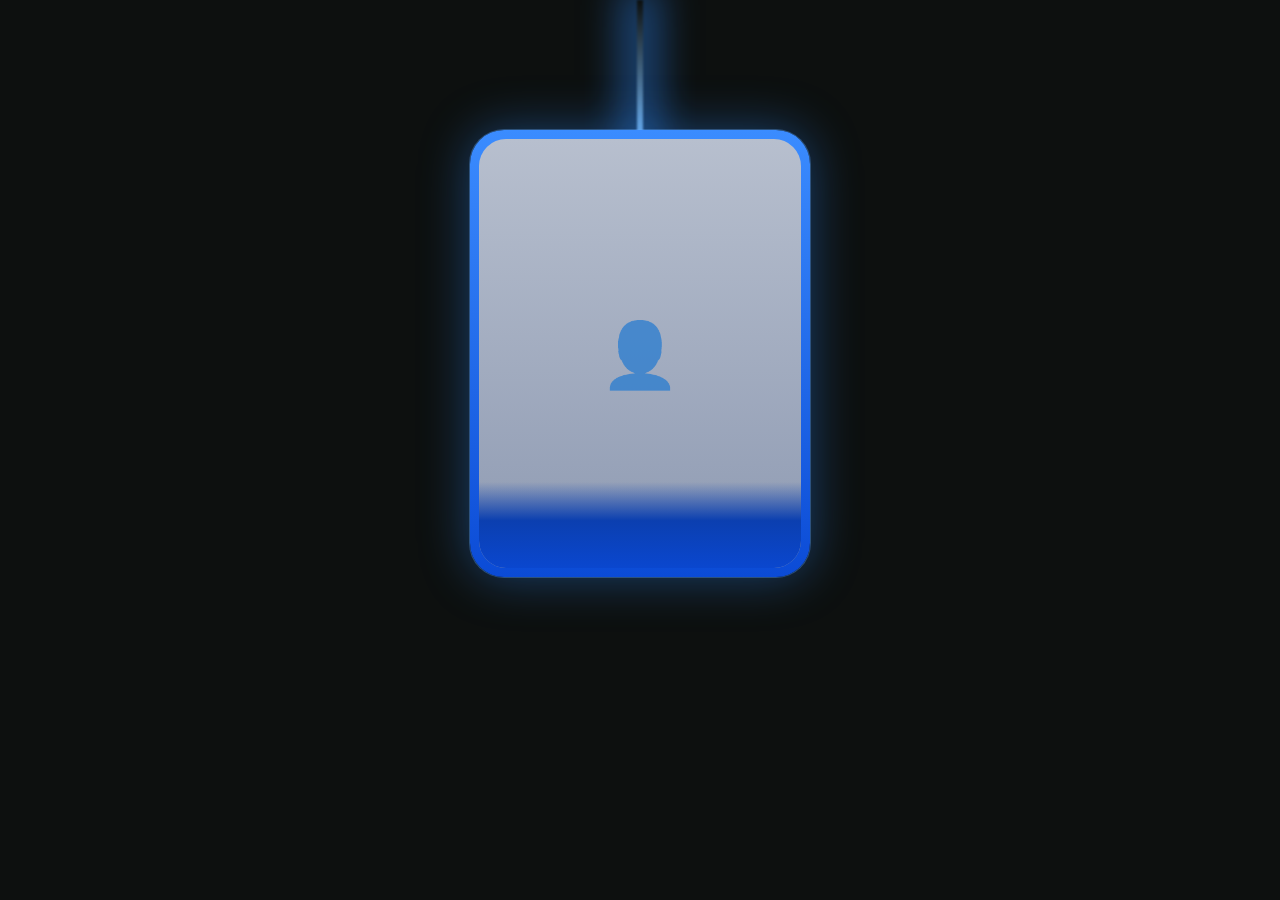
==== index.html @ 669aaea8 "Add files via upload" ====
<!DOCTYPE html>
<html lang="bn">
<head>
<meta charset="UTF-8">
<meta name="viewport" content="width=device-width, initial-scale=1">
<title>Profile</title>
<link rel="preconnect" href="https://fonts.googleapis.com">
<link rel="preconnect" href="https://fonts.gstatic.com" crossorigin>
<link href="https://fonts.googleapis.com/css2?family=Hind+Siliguri:wght@400;600&family=Inter:wght@400;600;800&display=swap" rel="stylesheet">
<link rel="stylesheet" href="style.css">
</head>
<body>
<div class="bgwords" id="bgwords" aria-hidden="true"></div>
<div class="beam" aria-hidden="true"></div>
<main>
  <div id="me"></div>
  <h3 class="sec hidden" id="membersTitle">আমাদের মেম্বার</h3>
  <div class="grid" id="members"></div>
</main>
<script src="data.js"></script>
<script>
function esc(s){return String(s).replace(/[&<>"']/g,c=>({'&':'&amp;','<':'&lt;','>':'&gt;','"':'&quot;',"'":'&#39;'}[c]))}
function safeUrl(u){return /^(https?:|mailto:|tel:)/i.test(u)?u:""}
function cardHTML(p,small){
  const photo = p.photo
    ? `<img class="photo" src="${esc(p.photo)}" alt="${esc(p.name||'ছবি')}">`
    : `<div class="ph" aria-hidden="true">👤</div>`;
  const c=safeUrl(p.contact||""), ch=safeUrl(p.chat||"");
  return `<article class="card${small?' small':''}"><div class="inner">${photo}
    <div class="info">
      ${p.name?`<h2>${esc(p.name)}</h2>`:''}
      ${p.age?`<div class="age">বয়স ${esc(p.age)}</div>`:''}
      ${p.about?`<p>${esc(p.about)}</p>`:''}
      <div class="actions">
        ${c?`<a class="btn" href="${esc(c)}" target="_blank" rel="noopener">Contact</a>`:''}
        ${ch?`<a class="btn alt" href="${esc(ch)}" target="_blank" rel="noopener">Chat</a>`:''}
      </div>
    </div></div></article>`;
}
if(SITE.title) document.title=SITE.title;
document.getElementById('bgwords').innerHTML=SITE.backgroundWords.filter(Boolean).map(w=>`<span>${esc(w)}</span>`).join('');
document.getElementById('me').innerHTML=cardHTML(ME,false);
const list=MEMBERS.filter(m=>m.name||m.photo||m.about);
if(list.length){
  document.getElementById('membersTitle').classList.remove('hidden');
  document.getElementById('members').innerHTML=list.map(m=>cardHTML(m,true)).join('');
}
</script>
</body>
</html>
---- style.css ----
:root{
  --bg:#0d100f; --blue:#2f8bff; --blue-deep:#0b4bd6; --ink:#fff; --muted:#c7d6f2;
  --btn:#ececec; --btn-ink:#111;
}
*{box-sizing:border-box;margin:0}
html{background:var(--bg)}
body{
  font-family:"Inter","Hind Siliguri",system-ui,sans-serif;color:var(--ink);
  min-height:100vh;position:relative;overflow-x:hidden;
  padding:0 20px 80px;
}
/* পেছনের বড় লেখা */
.bgwords{position:fixed;inset:0;z-index:0;pointer-events:none;overflow:hidden}
.bgwords span{position:absolute;left:4vw;font-weight:800;font-size:clamp(60px,16vw,220px);
  color:#121c2b;line-height:1;white-space:nowrap}
.bgwords span:first-child{top:2vh}
.bgwords span:last-child{bottom:2vh}
/* ওপর থেকে নীল আলো */
.beam{position:absolute;top:0;left:50%;width:6px;height:150px;transform:translateX(-50%);
  background:linear-gradient(#2f8bff00,#7cc0ff);filter:blur(1px);
  box-shadow:0 0 40px 14px #2f8bff88;z-index:1}
main{position:relative;z-index:2;max-width:1000px;margin:0 auto;padding-top:130px}
.card{
  width:min(100%,340px);margin:0 auto;border-radius:34px;padding:9px;
  background:linear-gradient(#3b8cff,#0b4bd6);
  box-shadow:0 0 50px #2f8bff66,0 0 0 1px #6db0ff55;
}
.card .inner{position:relative;border-radius:27px;overflow:hidden;background:#aab4c6;aspect-ratio:3/4}
.card .photo{width:100%;height:100%;object-fit:cover;display:block}
.card .ph{width:100%;height:100%;display:grid;place-items:center;
  background:linear-gradient(#b7bfce,#8e9ab2);color:#ffffffaa;font-size:64px}
.card .info{
  position:absolute;left:0;right:0;bottom:0;padding:70px 18px 16px;
  background:linear-gradient(#0b4bd600,#0b3fb0 45%,#0a47cf);
}
.card h2{font-size:22px;font-weight:600}
.card .age{color:var(--muted);font-size:14px;margin-top:2px}
.card p{color:var(--muted);font-size:14px;line-height:1.5;margin:8px 0 14px}
.actions{display:flex;gap:10px}
.btn{
  flex:1;text-align:center;text-decoration:none;font-weight:600;font-size:15px;
  padding:11px 14px;border-radius:999px;background:var(--btn);color:var(--btn-ink);
  transition:transform .15s,background .15s;
}
.btn:hover{transform:translateY(-2px);background:#fff}
.btn.alt{background:#ffffff26;color:#fff;box-shadow:inset 0 0 0 1px #ffffff55}
.btn.alt:hover{background:#ffffff40}
.btn:focus-visible{outline:3px solid #fff;outline-offset:2px}
h3.sec{text-align:center;margin:70px 0 28px;font-size:20px;font-weight:600;color:var(--muted)}
.grid{display:grid;gap:34px 24px;grid-template-columns:repeat(auto-fit,minmax(280px,1fr));justify-items:center}
.card.small{width:min(100%,300px);box-shadow:0 0 30px #2f8bff44}
.hidden{display:none!important}
@media (prefers-reduced-motion:reduce){.btn{transition:none}}
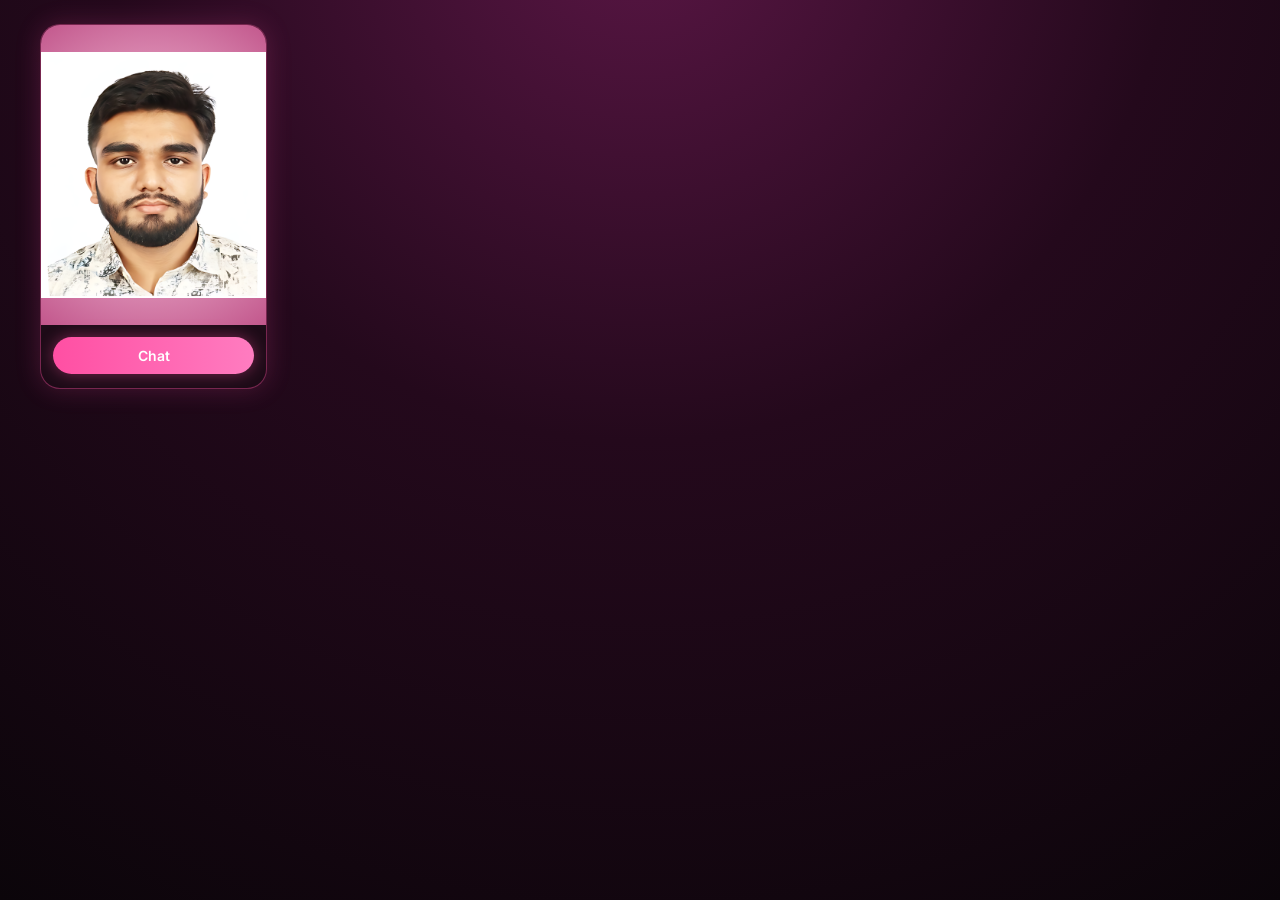
==== commit 8cf91b88: "Add files via upload" ====
--- a/index.html
+++ b/index.html
@@ -6,45 +6,85 @@
 <title>Profile</title>
 <link rel="preconnect" href="https://fonts.googleapis.com">
 <link rel="preconnect" href="https://fonts.gstatic.com" crossorigin>
-<link href="https://fonts.googleapis.com/css2?family=Hind+Siliguri:wght@400;600&family=Inter:wght@400;600;800&display=swap" rel="stylesheet">
+<link href="https://fonts.googleapis.com/css2?family=Hind+Siliguri:wght@400;600&family=Inter:wght@400;600&display=swap" rel="stylesheet">
 <link rel="stylesheet" href="style.css">
 </head>
 <body>
-<div class="bgwords" id="bgwords" aria-hidden="true"></div>
-<div class="beam" aria-hidden="true"></div>
-<main>
-  <div id="me"></div>
-  <h3 class="sec hidden" id="membersTitle">আমাদের মেম্বার</h3>
-  <div class="grid" id="members"></div>
-</main>
+<div id="ad-top" class="ad-slot"></div>
+<main id="people" class="people"></main>
+<div id="ad-bottom" class="ad-slot"></div>
+<div id="toast" role="status" aria-live="polite"></div>
+
 <script src="data.js"></script>
 <script>
-function esc(s){return String(s).replace(/[&<>"']/g,c=>({'&':'&amp;','<':'&lt;','>':'&gt;','"':'&quot;',"'":'&#39;'}[c]))}
-function safeUrl(u){return /^(https?:|mailto:|tel:)/i.test(u)?u:""}
-function cardHTML(p,small){
-  const photo = p.photo
-    ? `<img class="photo" src="${esc(p.photo)}" alt="${esc(p.name||'ছবি')}">`
+const esc = s => String(s ?? "").replace(/[&<>"']/g, c => ({'&':'&amp;','<':'&lt;','>':'&gt;','"':'&quot;',"'":'&#39;'}[c]));
+const digits = s => String(s || "").replace(/\D/g, "");
+
+function card(p){
+  const num = digits(p.whatsapp);
+  const img = p.photo
+    ? `<img src="${esc(p.photo)}" alt="${esc(p.name)}">`
     : `<div class="ph" aria-hidden="true">👤</div>`;
-  const c=safeUrl(p.contact||""), ch=safeUrl(p.chat||"");
-  return `<article class="card${small?' small':''}"><div class="inner">${photo}
+  return `<article class="card">
+    <div class="photo">${img}</div>
     <div class="info">
-      ${p.name?`<h2>${esc(p.name)}</h2>`:''}
-      ${p.age?`<div class="age">বয়স ${esc(p.age)}</div>`:''}
-      ${p.about?`<p>${esc(p.about)}</p>`:''}
-      <div class="actions">
-        ${c?`<a class="btn" href="${esc(c)}" target="_blank" rel="noopener">Contact</a>`:''}
-        ${ch?`<a class="btn alt" href="${esc(ch)}" target="_blank" rel="noopener">Chat</a>`:''}
-      </div>
-    </div></div></article>`;
+      ${p.name ? `<h2>${esc(p.name)}</h2>` : ""}
+      ${p.age ? `<div class="age">বয়স ${esc(p.age)}</div>` : ""}
+      ${p.about ? `<p>${esc(p.about)}</p>` : ""}
+      ${p.email ? `<a class="mail" href="mailto:${esc(p.email)}">✉ ${esc(p.email)}</a>` : ""}
+      <button class="btn" data-chat="${num}">Chat</button>
+    </div>
+  </article>`;
 }
-if(SITE.title) document.title=SITE.title;
-document.getElementById('bgwords').innerHTML=SITE.backgroundWords.filter(Boolean).map(w=>`<span>${esc(w)}</span>`).join('');
-document.getElementById('me').innerHTML=cardHTML(ME,false);
-const list=MEMBERS.filter(m=>m.name||m.photo||m.about);
-if(list.length){
-  document.getElementById('membersTitle').classList.remove('hidden');
-  document.getElementById('members').innerHTML=list.map(m=>cardHTML(m,true)).join('');
+
+// বিজ্ঞাপনের কোডে থাকা <script> যাতে চলে, সেজন্য নতুন করে তৈরি করা হচ্ছে
+function setAd(el, code){
+  if(!el) return;
+  el.innerHTML = "";
+  if(!code || !code.trim()) return;
+  const t = document.createElement("template");
+  t.innerHTML = code;
+  t.content.querySelectorAll("script").forEach(old => {
+    const s = document.createElement("script");
+    for (const a of old.attributes) s.setAttribute(a.name, a.value);
+    s.textContent = old.textContent;
+    old.replaceWith(s);
+  });
+  el.appendChild(t.content);
 }
+
+if (SITE_TITLE) document.title = SITE_TITLE;
+
+const people = [ME, ...MEMBERS].filter(p => p.name || p.photo || p.about || p.email || p.whatsapp);
+let html = "", inlineCount = 0;
+people.forEach((p, i) => {
+  html += card(p);
+  if (ADS.inline && ADS.inlineEvery > 0 && (i + 1) % ADS.inlineEvery === 0 && i + 1 < people.length) {
+    html += `<div class="ad-inline" id="ad-inline-${inlineCount}"></div>`;
+    inlineCount++;
+  }
+});
+document.getElementById("people").innerHTML = html;
+for (let k = 0; k < inlineCount; k++) setAd(document.getElementById("ad-inline-" + k), ADS.inline);
+setAd(document.getElementById("ad-top"), ADS.top);
+setAd(document.getElementById("ad-bottom"), ADS.bottom);
+
+// Chat বাটন
+let toastTimer;
+function toast(msg){
+  const t = document.getElementById("toast");
+  t.textContent = msg;
+  t.classList.add("show");
+  clearTimeout(toastTimer);
+  toastTimer = setTimeout(() => t.classList.remove("show"), 3000);
+}
+document.addEventListener("click", e => {
+  const b = e.target.closest("[data-chat]");
+  if (!b) return;
+  const num = b.dataset.chat;
+  if (num) window.open("https://wa.me/" + num, "_blank", "noopener");
+  else toast("I am not available right now. Please try again later.");
+});
 </script>
 </body>
 </html>
--- a/style.css
+++ b/style.css
@@ -1,53 +1,49 @@
-:root{
-  --bg:#0d100f; --blue:#2f8bff; --blue-deep:#0b4bd6; --ink:#fff; --muted:#c7d6f2;
-  --btn:#ececec; --btn-ink:#111;
+:root{--pink:#ff4fa3;--pink-soft:#ffb3d6;--muted:#f5cfe3}
+*{box-sizing:border-box;margin:0}
+body{
+  font-family:"Inter","Hind Siliguri",system-ui,sans-serif;color:#fff;min-height:100vh;
+  background:radial-gradient(circle at 50% -10%,#5a1645 0%,#24091c 45%,#0b050a 100%) fixed;
+  padding:24px 14px 60px;
 }
-*{box-sizing:border-box;margin:0}
-html{background:var(--bg)}
-body{
-  font-family:"Inter","Hind Siliguri",system-ui,sans-serif;color:var(--ink);
-  min-height:100vh;position:relative;overflow-x:hidden;
-  padding:0 20px 80px;
+.ad-slot{width:100%;max-width:1200px;margin:0 auto 18px}
+.ad-slot:empty{display:none}
+.people{
+  max-width:1200px;margin:0 auto;display:grid;gap:22px 16px;
+  grid-template-columns:repeat(2,minmax(0,1fr));
 }
-/* পেছনের বড় লেখা */
-.bgwords{position:fixed;inset:0;z-index:0;pointer-events:none;overflow:hidden}
-.bgwords span{position:absolute;left:4vw;font-weight:800;font-size:clamp(60px,16vw,220px);
-  color:#121c2b;line-height:1;white-space:nowrap}
-.bgwords span:first-child{top:2vh}
-.bgwords span:last-child{bottom:2vh}
-/* ওপর থেকে নীল আলো */
-.beam{position:absolute;top:0;left:50%;width:6px;height:150px;transform:translateX(-50%);
-  background:linear-gradient(#2f8bff00,#7cc0ff);filter:blur(1px);
-  box-shadow:0 0 40px 14px #2f8bff88;z-index:1}
-main{position:relative;z-index:2;max-width:1000px;margin:0 auto;padding-top:130px}
+@media(min-width:700px){.people{grid-template-columns:repeat(3,minmax(0,1fr))}}
+@media(min-width:1000px){.people{grid-template-columns:repeat(4,minmax(0,1fr))}}
+@media(min-width:1200px){.people{grid-template-columns:repeat(5,minmax(0,1fr))}}
+.ad-inline{grid-column:1/-1}
+.ad-inline:empty{display:none}
 .card{
-  width:min(100%,340px);margin:0 auto;border-radius:34px;padding:9px;
-  background:linear-gradient(#3b8cff,#0b4bd6);
-  box-shadow:0 0 50px #2f8bff66,0 0 0 1px #6db0ff55;
+  background:#1d0b17;border-radius:20px;overflow:hidden;display:flex;flex-direction:column;
+  border:1px solid #ff4fa366;box-shadow:0 0 26px #ff4fa333;
 }
-.card .inner{position:relative;border-radius:27px;overflow:hidden;background:#aab4c6;aspect-ratio:3/4}
-.card .photo{width:100%;height:100%;object-fit:cover;display:block}
-.card .ph{width:100%;height:100%;display:grid;place-items:center;
-  background:linear-gradient(#b7bfce,#8e9ab2);color:#ffffffaa;font-size:64px}
-.card .info{
-  position:absolute;left:0;right:0;bottom:0;padding:70px 18px 16px;
-  background:linear-gradient(#0b4bd600,#0b3fb0 45%,#0a47cf);
+.photo{
+  aspect-ratio:3/4;background:radial-gradient(circle,#ffd7ea,#c2578c);
+  display:grid;place-items:center;overflow:hidden;
 }
-.card h2{font-size:22px;font-weight:600}
-.card .age{color:var(--muted);font-size:14px;margin-top:2px}
-.card p{color:var(--muted);font-size:14px;line-height:1.5;margin:8px 0 14px}
-.actions{display:flex;gap:10px}
+.photo img{width:100%;height:100%;object-fit:contain;display:block}
+.ph{font-size:56px;opacity:.6}
+.info{padding:12px 12px 14px;display:flex;flex-direction:column;gap:4px;flex:1}
+.info h2{font-size:17px;font-weight:600}
+.age{color:var(--pink-soft);font-size:13px}
+.info p{color:var(--muted);font-size:13px;line-height:1.45;margin:4px 0}
+.mail{color:var(--pink-soft);font-size:12px;word-break:break-all;text-decoration:none}
+.mail:hover{text-decoration:underline}
 .btn{
-  flex:1;text-align:center;text-decoration:none;font-weight:600;font-size:15px;
-  padding:11px 14px;border-radius:999px;background:var(--btn);color:var(--btn-ink);
-  transition:transform .15s,background .15s;
+  margin-top:auto;padding:10px;border:0;border-radius:999px;cursor:pointer;
+  font-family:inherit;font-weight:600;font-size:14px;color:#fff;
+  background:linear-gradient(90deg,#ff4fa3,#ff7cc0);box-shadow:0 0 16px #ff4fa366;
+  transition:transform .15s,filter .15s;
 }
-.btn:hover{transform:translateY(-2px);background:#fff}
-.btn.alt{background:#ffffff26;color:#fff;box-shadow:inset 0 0 0 1px #ffffff55}
-.btn.alt:hover{background:#ffffff40}
+.btn:hover{transform:translateY(-2px);filter:brightness(1.08)}
 .btn:focus-visible{outline:3px solid #fff;outline-offset:2px}
-h3.sec{text-align:center;margin:70px 0 28px;font-size:20px;font-weight:600;color:var(--muted)}
-.grid{display:grid;gap:34px 24px;grid-template-columns:repeat(auto-fit,minmax(280px,1fr));justify-items:center}
-.card.small{width:min(100%,300px);box-shadow:0 0 30px #2f8bff44}
-.hidden{display:none!important}
-@media (prefers-reduced-motion:reduce){.btn{transition:none}}
+#toast{
+  position:fixed;left:50%;bottom:24px;transform:translate(-50%,20px);opacity:0;
+  background:#2a0f22;border:1px solid var(--pink);padding:12px 18px;border-radius:12px;
+  font-size:14px;max-width:90vw;text-align:center;pointer-events:none;transition:.3s;
+}
+#toast.show{opacity:1;transform:translate(-50%,0)}
+@media (prefers-reduced-motion:reduce){*{transition:none!important}}
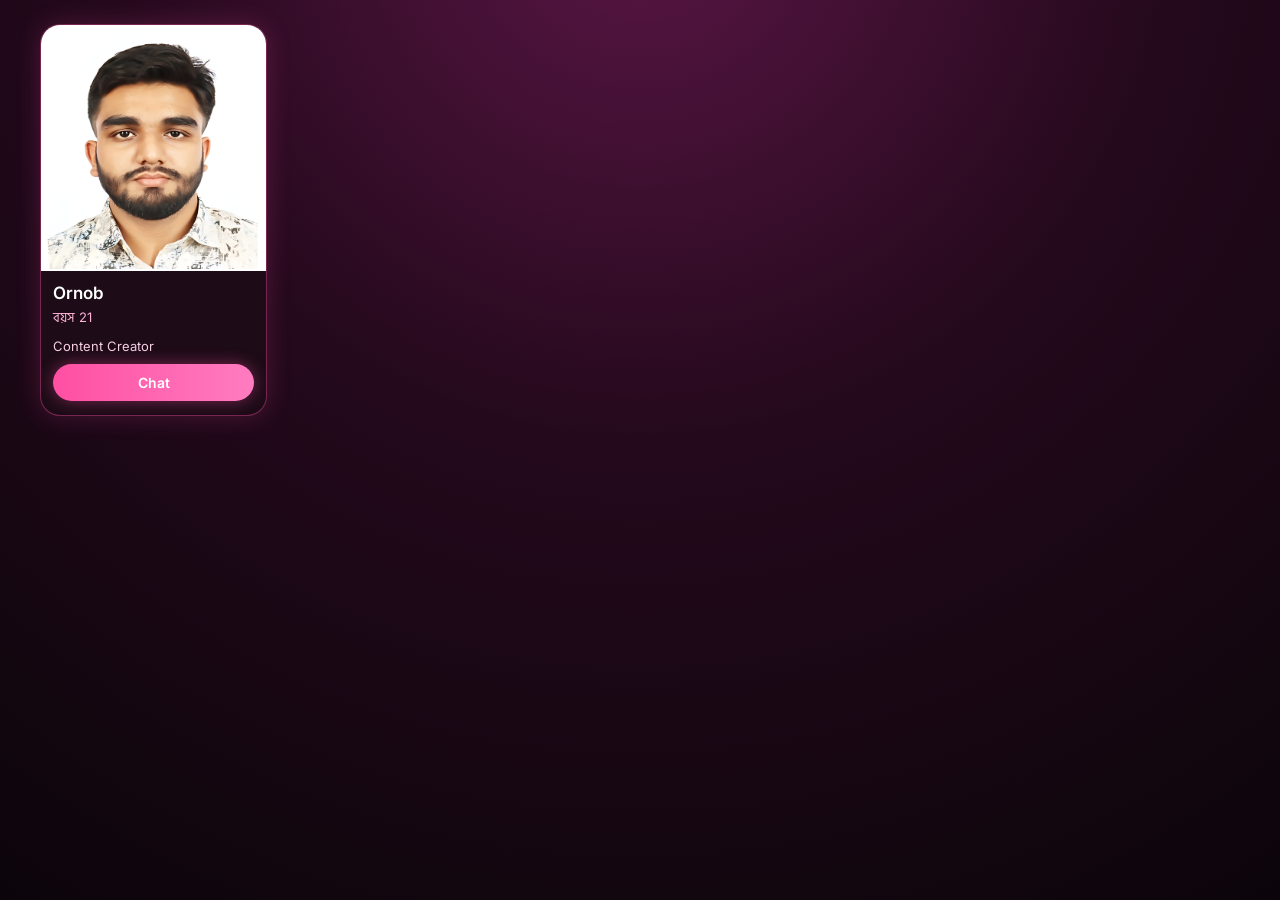
==== commit 28a1fba7: "Update index.html" ====
--- a/index.html
+++ b/index.html
@@ -26,7 +26,8 @@
     ? `<img src="${esc(p.photo)}" alt="${esc(p.name)}">`
     : `<div class="ph" aria-hidden="true">👤</div>`;
   return `<article class="card">
-    <div class="photo">${img}</div>
+    ${img}
+    <div class="shade" aria-hidden="true"></div>
     <div class="info">
       ${p.name ? `<h2>${esc(p.name)}</h2>` : ""}
       ${p.age ? `<div class="age">বয়স ${esc(p.age)}</div>` : ""}
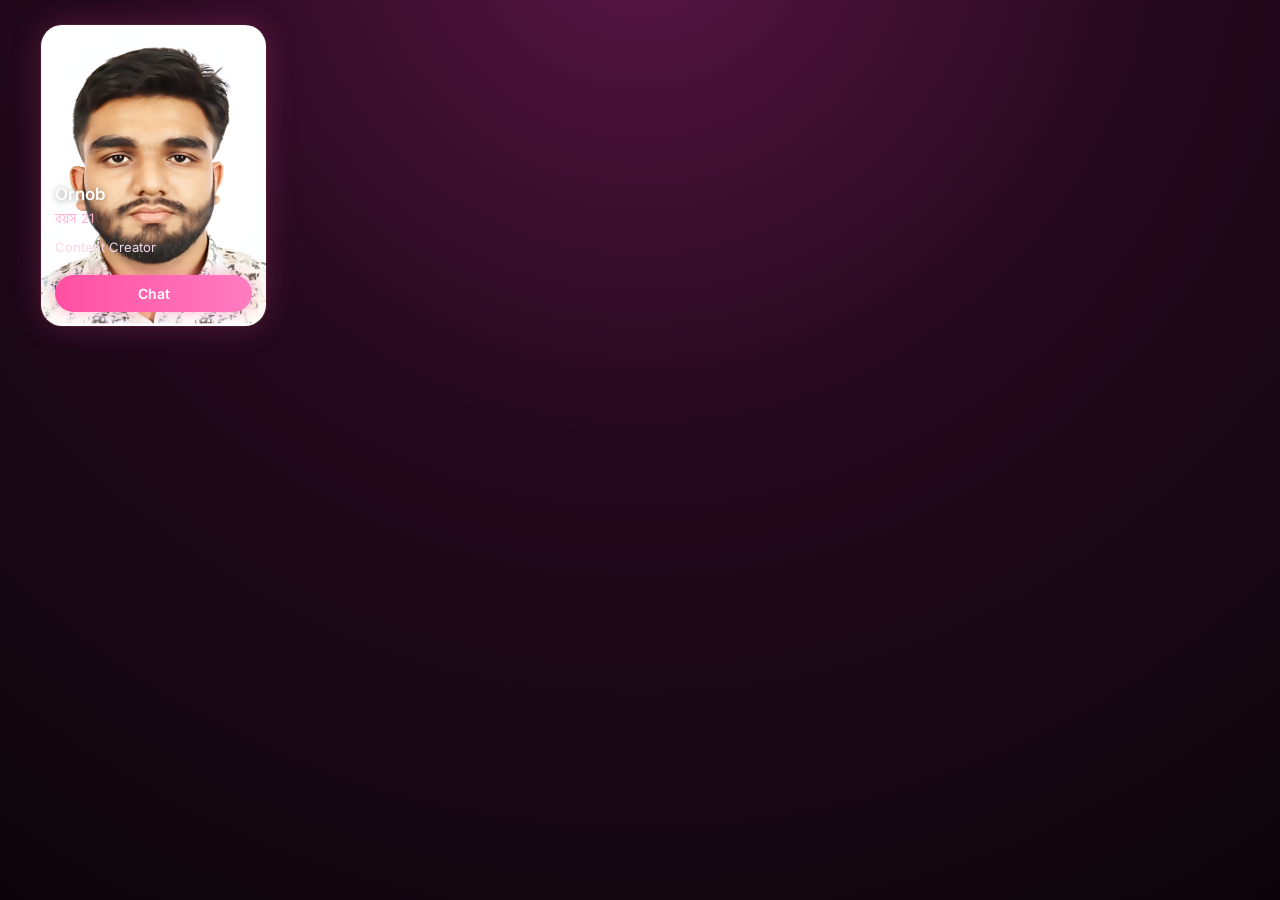
==== commit 6f66c2fb: "Update index.html" ====
--- a/index.html
+++ b/index.html
@@ -13,7 +13,6 @@
 <div id="ad-top" class="ad-slot"></div>
 <main id="people" class="people"></main>
 <div id="ad-bottom" class="ad-slot"></div>
-<div id="toast" role="status" aria-live="polite"></div>
 
 <script src="data.js"></script>
 <script>
@@ -26,8 +25,7 @@
     ? `<img src="${esc(p.photo)}" alt="${esc(p.name)}">`
     : `<div class="ph" aria-hidden="true">👤</div>`;
   return `<article class="card">
-    ${img}
-    <div class="shade" aria-hidden="true"></div>
+    <div class="photo">${img}</div>
     <div class="info">
       ${p.name ? `<h2>${esc(p.name)}</h2>` : ""}
       ${p.age ? `<div class="age">বয়স ${esc(p.age)}</div>` : ""}
@@ -71,20 +69,12 @@
 setAd(document.getElementById("ad-bottom"), ADS.bottom);
 
 // Chat বাটন
-let toastTimer;
-function toast(msg){
-  const t = document.getElementById("toast");
-  t.textContent = msg;
-  t.classList.add("show");
-  clearTimeout(toastTimer);
-  toastTimer = setTimeout(() => t.classList.remove("show"), 3000);
-}
 document.addEventListener("click", e => {
   const b = e.target.closest("[data-chat]");
   if (!b) return;
   const num = b.dataset.chat;
   if (num) window.open("https://wa.me/" + num, "_blank", "noopener");
-  else toast("I am not available right now. Please try again later.");
+  else window.location.href = "unavailable.html";
 });
 </script>
 </body>
--- a/style.css
+++ b/style.css
@@ -1,4 +1,4 @@
-:root{--pink:#ff4fa3;--pink-soft:#ffb3d6;--muted:#f5cfe3}
+:root{--pink:#ff4fa3;--pink-soft:#ffb3d6;--muted:#f5d6e8}
 *{box-sizing:border-box;margin:0}
 body{
   font-family:"Inter","Hind Siliguri",system-ui,sans-serif;color:#fff;min-height:100vh;
@@ -16,24 +16,28 @@
 @media(min-width:1200px){.people{grid-template-columns:repeat(5,minmax(0,1fr))}}
 .ad-inline{grid-column:1/-1}
 .ad-inline:empty{display:none}
+
+/* কার্ড: ছবি পুরো কার্ড জুড়ে, নিচে নরম গ্রেডিয়েন্ট */
 .card{
-  background:#1d0b17;border-radius:20px;overflow:hidden;display:flex;flex-direction:column;
-  border:1px solid #ff4fa366;box-shadow:0 0 26px #ff4fa333;
+  position:relative;aspect-ratio:3/4;border-radius:22px;overflow:hidden;
+  background:#1d0b17;border:1px solid #ff4fa333;
+  box-shadow:0 0 30px #ff4fa338;
 }
-.photo{
-  aspect-ratio:3/4;background:radial-gradient(circle,#ffd7ea,#c2578c);
-  display:grid;place-items:center;overflow:hidden;
+.card img{position:absolute;inset:0;width:100%;height:100%;object-fit:cover;object-position:center 15%;display:block}
+.ph{position:absolute;inset:0;display:grid;place-items:center;font-size:56px;
+  background:linear-gradient(#f3c6df,#b8568a);opacity:.9}
+.shade{
+  position:absolute;inset:0;pointer-events:none;
+  background:linear-gradient(to bottom,transparent 0%,transparent 42%,rgba(40,8,30,.45) 62%,rgba(18,5,14,.88) 84%,rgba(12,4,10,.95) 100%);
 }
-.photo img{width:100%;height:100%;object-fit:contain;display:block}
-.ph{font-size:56px;opacity:.6}
-.info{padding:12px 12px 14px;display:flex;flex-direction:column;gap:4px;flex:1}
-.info h2{font-size:17px;font-weight:600}
+.info{position:absolute;left:0;right:0;bottom:0;padding:14px 14px 14px;display:flex;flex-direction:column;gap:4px}
+.info h2{font-size:17px;font-weight:600;text-shadow:0 1px 6px rgba(0,0,0,.4)}
 .age{color:var(--pink-soft);font-size:13px}
-.info p{color:var(--muted);font-size:13px;line-height:1.45;margin:4px 0}
+.info p{color:var(--muted);font-size:13px;line-height:1.45;margin:4px 0 6px}
 .mail{color:var(--pink-soft);font-size:12px;word-break:break-all;text-decoration:none}
 .mail:hover{text-decoration:underline}
 .btn{
-  margin-top:auto;padding:10px;border:0;border-radius:999px;cursor:pointer;
+  margin-top:8px;padding:10px;border:0;border-radius:999px;cursor:pointer;
   font-family:inherit;font-weight:600;font-size:14px;color:#fff;
   background:linear-gradient(90deg,#ff4fa3,#ff7cc0);box-shadow:0 0 16px #ff4fa366;
   transition:transform .15s,filter .15s;
